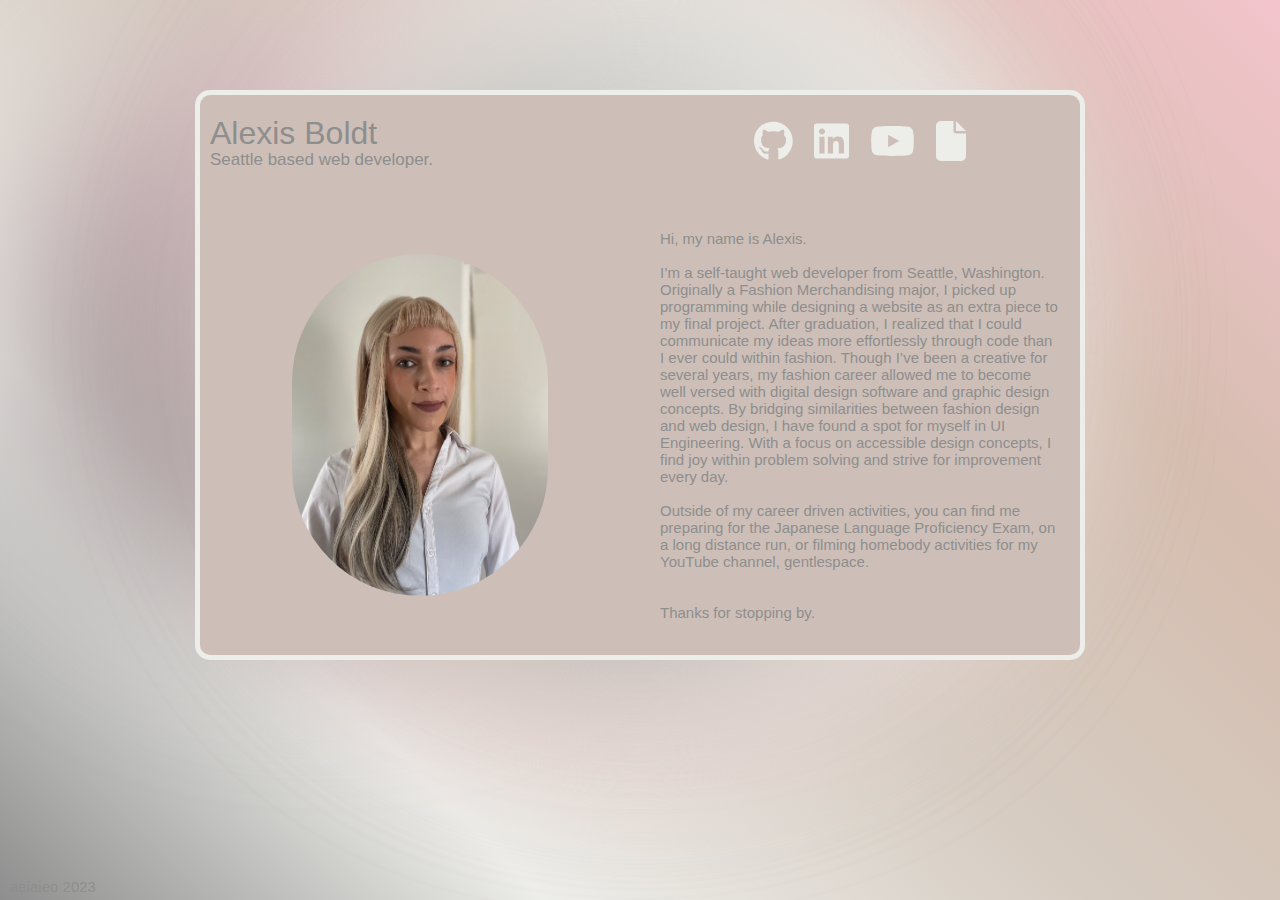
==== index.html @ 8f7ff2bb "Resume Adjusted" ====
<!DOCTYPE html>
<html lang="en">
<head>
    <meta charset="UTF-8">
    <meta name="viewport" content="width=device-width, initial-scale=1.0">
    <link href="styles.css" rel="stylesheet">
    <title>Document</title>
</head>
<body>
    <div id="top" class="orb"></div>
    <div id="left" class="orb"></div>
    <div id="bottom" class="orb"></div>
    <div id="right" class="orb"></div>
    <main>
        <h1>Alexis Boldt</h1>
        <h2>Seattle based web developer.</h2>
        <div id="socials">
            <i>
                <a target="_blank" href="https://github.com/aeiaieo">
                    <svg xmlns="http://www.w3.org/2000/svg" height="1em" viewBox="0 0 496 512"><!--! Font Awesome Free 6.4.2 by @fontawesome - https://fontawesome.com License - https://fontawesome.com/license (Commercial License) Copyright 2023 Fonticons, Inc. --><style>svg{fill:#edede9}</style><path d="M165.9 397.4c0 2-2.3 3.6-5.2 3.6-3.3.3-5.6-1.3-5.6-3.6 0-2 2.3-3.6 5.2-3.6 3-.3 5.6 1.3 5.6 3.6zm-31.1-4.5c-.7 2 1.3 4.3 4.3 4.9 2.6 1 5.6 0 6.2-2s-1.3-4.3-4.3-5.2c-2.6-.7-5.5.3-6.2 2.3zm44.2-1.7c-2.9.7-4.9 2.6-4.6 4.9.3 2 2.9 3.3 5.9 2.6 2.9-.7 4.9-2.6 4.6-4.6-.3-1.9-3-3.2-5.9-2.9zM244.8 8C106.1 8 0 113.3 0 252c0 110.9 69.8 205.8 169.5 239.2 12.8 2.3 17.3-5.6 17.3-12.1 0-6.2-.3-40.4-.3-61.4 0 0-70 15-84.7-29.8 0 0-11.4-29.1-27.8-36.6 0 0-22.9-15.7 1.6-15.4 0 0 24.9 2 38.6 25.8 21.9 38.6 58.6 27.5 72.9 20.9 2.3-16 8.8-27.1 16-33.7-55.9-6.2-112.3-14.3-112.3-110.5 0-27.5 7.6-41.3 23.6-58.9-2.6-6.5-11.1-33.3 2.6-67.9 20.9-6.5 69 27 69 27 20-5.6 41.5-8.5 62.8-8.5s42.8 2.9 62.8 8.5c0 0 48.1-33.6 69-27 13.7 34.7 5.2 61.4 2.6 67.9 16 17.7 25.8 31.5 25.8 58.9 0 96.5-58.9 104.2-114.8 110.5 9.2 7.9 17 22.9 17 46.4 0 33.7-.3 75.4-.3 83.6 0 6.5 4.6 14.4 17.3 12.1C428.2 457.8 496 362.9 496 252 496 113.3 383.5 8 244.8 8zM97.2 352.9c-1.3 1-1 3.3.7 5.2 1.6 1.6 3.9 2.3 5.2 1 1.3-1 1-3.3-.7-5.2-1.6-1.6-3.9-2.3-5.2-1zm-10.8-8.1c-.7 1.3.3 2.9 2.3 3.9 1.6 1 3.6.7 4.3-.7.7-1.3-.3-2.9-2.3-3.9-2-.6-3.6-.3-4.3.7zm32.4 35.6c-1.6 1.3-1 4.3 1.3 6.2 2.3 2.3 5.2 2.6 6.5 1 1.3-1.3.7-4.3-1.3-6.2-2.2-2.3-5.2-2.6-6.5-1zm-11.4-14.7c-1.6 1-1.6 3.6 0 5.9 1.6 2.3 4.3 3.3 5.6 2.3 1.6-1.3 1.6-3.9 0-6.2-1.4-2.3-4-3.3-5.6-2z"/>
                    </svg>
                </a>
            </i>
            <i>
                <a target="_blank" href="https://www.linkedin.com/in/alexis-boldt/">
                    <svg xmlns="http://www.w3.org/2000/svg" height="1em" viewBox="0 0 448 512"><!--! Font Awesome Free 6.4.2 by @fontawesome - https://fontawesome.com License - https://fontawesome.com/license (Commercial License) Copyright 2023 Fonticons, Inc. --><path d="M416 32H31.9C14.3 32 0 46.5 0 64.3v383.4C0 465.5 14.3 480 31.9 480H416c17.6 0 32-14.5 32-32.3V64.3c0-17.8-14.4-32.3-32-32.3zM135.4 416H69V202.2h66.5V416zm-33.2-243c-21.3 0-38.5-17.3-38.5-38.5S80.9 96 102.2 96c21.2 0 38.5 17.3 38.5 38.5 0 21.3-17.2 38.5-38.5 38.5zm282.1 243h-66.4V312c0-24.8-.5-56.7-34.5-56.7-34.6 0-39.9 27-39.9 54.9V416h-66.4V202.2h63.7v29.2h.9c8.9-16.8 30.6-34.5 62.9-34.5 67.2 0 79.7 44.3 79.7 101.9V416z"/>
                    </svg>
                </a>
            </i>
            <i>
                <a target="_blank" href="https://www.youtube.com @gentlespacevlog">
                    <svg xmlns="http://www.w3.org/2000/svg" height="1em" viewBox="0 0 576 512"><!--! Font Awesome Free 6.4.2 by @fontawesome - https://fontawesome.com License - https://fontawesome.com/license (Commercial License) Copyright 2023 Fonticons, Inc. --><path d="M549.655 124.083c-6.281-23.65-24.787-42.276-48.284-48.597C458.781 64 288 64 288 64S117.22 64 74.629 75.486c-23.497 6.322-42.003 24.947-48.284 48.597-11.412 42.867-11.412 132.305-11.412 132.305s0 89.438 11.412 132.305c6.281 23.65 24.787 41.5 48.284 47.821C117.22 448 288 448 288 448s170.78 0 213.371-11.486c23.497-6.321 42.003-24.171 48.284-47.821 11.412-42.867 11.412-132.305 11.412-132.305s0-89.438-11.412-132.305zm-317.51 213.508V175.185l142.739 81.205-142.739 81.201z"/>
                    </svg>
                </a>
            </i>
            <i>
                <a target="_blank" href="resume.pdf">
                    <svg xmlns="http://www.w3.org/2000/svg" height="1em" viewBox="0 0 384 512"><!--! Font Awesome Free 6.4.2 by @fontawesome - https://fontawesome.com License - https://fontawesome.com/license (Commercial License) Copyright 2023 Fonticons, Inc. --><path d="M0 64C0 28.7 28.7 0 64 0H224V128c0 17.7 14.3 32 32 32H384V448c0 35.3-28.7 64-64 64H64c-35.3 0-64-28.7-64-64V64zm384 64H256V0L384 128z"/>
                    </svg>
                </a>
            </i>
        </div>
        <img src="IMG_4750.jpeg" alt="photo of the developer">
        <div id="text">
            <p>Hi, my name is Alexis.</p>
            <br>
            <p>I’m a self-taught web developer from Seattle, Washington. Originally a Fashion Merchandising major, I picked up programming while designing a website as an extra piece to my final project. After graduation, I realized that I could communicate my ideas more effortlessly through code than I ever could within fashion. Though I’ve been a creative for several years, my fashion career allowed me to become well versed with digital design software and graphic design concepts. By bridging similarities between fashion design and web design, I have found a spot for myself in UI Engineering. With a focus on accessible design concepts, I find joy within problem solving and strive for improvement every day.</p>
            <br>
            <p>Outside of my career driven activities, you can find me preparing for the Japanese Language Proficiency Exam, on a long distance run, or filming homebody activities for my YouTube channel, <a target="_blank" href="https://www.youtube.com/@gentlespacevlog">gentlespace</a>.</p>
            <br>
            <br>
            <p>Thanks for stopping by.</p>
        </textarea>
    </main>
    <footer>
        <p>aeiaieo 2023</p>
    </footer>
</body>
</html>
---- styles.css ----
* {
    color: #8e8e8e;
    font-family: 'Open Sans', sans-serif;
    font-style: normal;
    font-weight: 300;
    line-height: normal;
    margin: 0;
    padding:0;
}
body {
    overflow: hidden;
    min-height: 100%;
    background-image: linear-gradient(45deg, #8E8E8E, #EDEDE9, #D6CCC2, #D5BDAF, #f3c4cc);
    background-repeat: no-repeat;
    background-attachment: fixed;
    display: flex;
    justify-content: center;
    align-items: center;
}
main {
    max-width: 900px;
    height: 35rem;
    background: #cdbfb7;
    border-radius: 15px;
    border: 5px solid #EDEDE9;
    margin-left: auto;
    margin-right: auto;
    margin-top: 10vh;
    position: relative;
    z-index: 1;
    display: grid;
    grid-template-columns: repeat(2, 440px);
    grid-template-rows: 100px 460px;
    align-self: center;
}
h1, h2 {
    grid-area: 1 / 1 / 2 / 2;
    justify-self: start;
    position: relative;
    left: 10px;
}
h1 {
    top: 20px;
}
h2 {
    position: relative;
    top: 50px;
    font-size: 17px;
    margin: 5px 0 0 0;
}
#socials {
    grid-area: 1 / 2 / 2 / 3;
    justify-self: center;
    align-self: center;
}
i {
    font-size: 40px;
    margin: 5px
}
a {
    text-decoration: none;
}
 #text {
    grid-area: 2 / 2 /3 / 3;
    justify-self: center;
    align-self: center;
    max-width: 400px;
    font-size: 15px;
}
img{
    max-width: 16rem;
    border-radius: 300pc;
    grid-area: 2 / 1 / 3 / 2;
    justify-self: center;
    align-self: center;
}
footer {
    position: fixed;
    bottom: 0;
    left: 5px;
    margin: 5px;
    color: #EDEDE9;
    font-size: 15px;
}
/* moving background */
#top {
    width: 800px;
    height: 800px;
    position: absolute;
    border-radius: 50%;
    background-image: linear-gradient(45deg, rgb(243, 196, 204), #EDEDE9);
    filter: blur(80px);
    animation: one 15s infinite;
}
#left {
    width: 600px;
    height: 600px;
    left: 20px;
    position: absolute;
    border-radius: 50%;
    background-image: linear-gradient(45deg, #8E8E8E, #f3c4cc);
    filter: blur(80px);
    animation: two 15s infinite;
}
#bottom {
    width: 800px;
    height: 800px;
    position: absolute;
    border-radius: 50%;
    background-image: linear-gradient(45deg, #D6CCC2, #EDEDE9);
    filter: blur(80px);
    animation: three 15s infinite;
}
#right {
    width: 600px;
    height: 600px;
    position: absolute;
    border-radius: 50%;
    background-image: linear-gradient(45deg, #8E8E8E, #EDEDE9);
    filter: blur(80px);
    animation: four 15s infinite;
}
@keyframes one {
    0%, 100% {
        left: -100px;
    }
    50% {
        left: 1000px;
    }
 }
@keyframes two {
    0%, 100% {
        top: -100px;
    }
    70% {
        top: 800px;
    }
  }
@keyframes three {
    0%, 100% {
        top: 100px;
    }
    80%{
        top: 700px;
    }
}
@keyframes four {
    0%, 100% {
        left: 700px;
    }
    70%{
        left: -100px;
    }
}
@media screen and (max-width: 900px) {
    body {
        overflow: scroll;
    }
    main {
        max-width: 80vw;
        height: 100%;
        display: block;
        overflow-x: visible;
        margin-top: 60px;
        margin-bottom: 25px;
        }
        h1, h2, #socials {
            display: block;
            position: relative;
            margin-left: auto;
            margin-right: auto;
        }
        h1, h2 {
            left: 10px;
            top: 20px;
        }
        #socials {
            margin-top: 40px;
            max-width: 225px;
        }
        img, #text { 
            margin-top: 20px;
            margin-bottom: 20px;
            padding: 20px;
            margin-left: auto;
            margin-right: auto;
            display: block;
            position: relative;
        }
        #top, #left, #bottom, #right {
            display: none;
        }
        footer {
            padding-left: 30px
        }
}
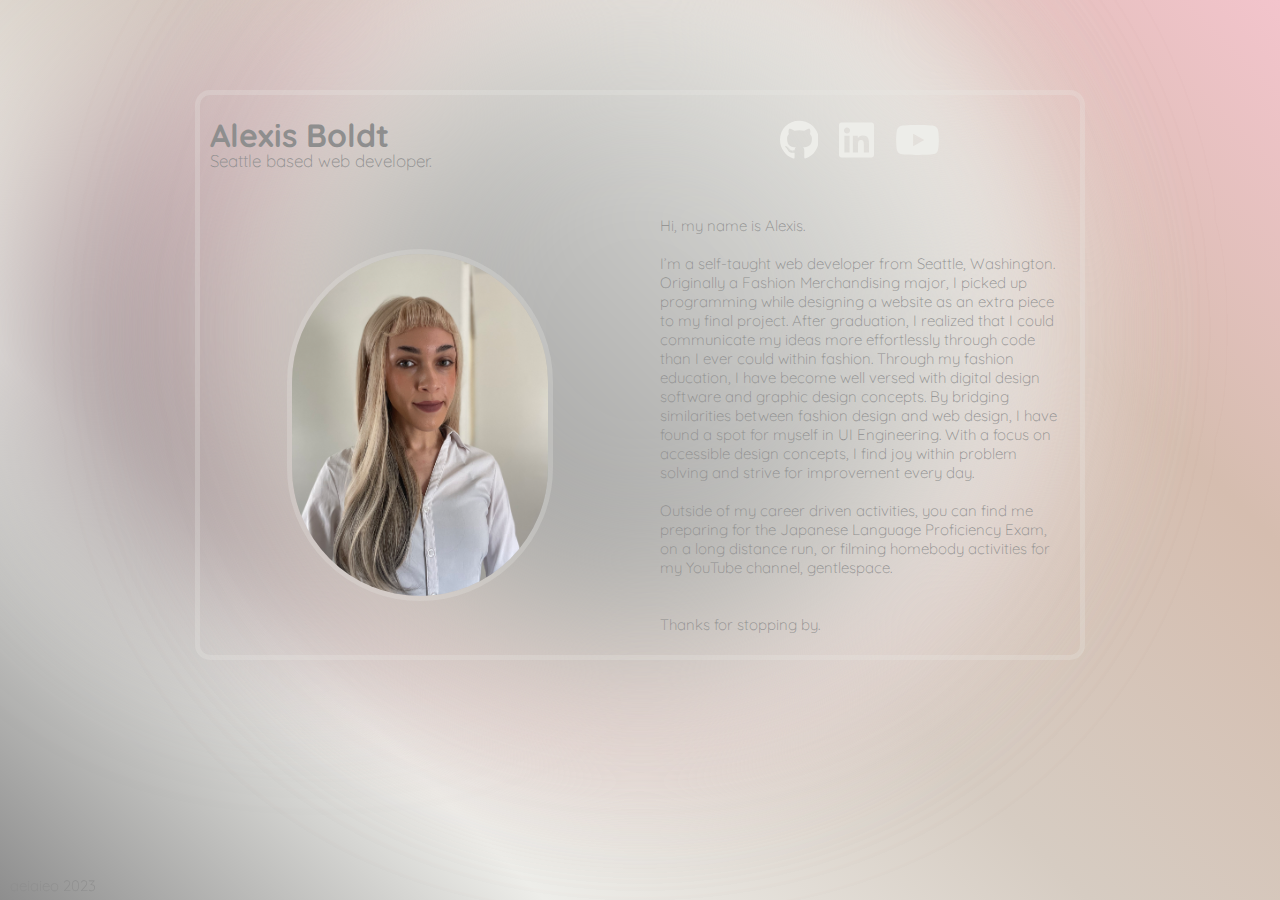
==== commit 2322f014: "Sprucing" ====
--- a/index.html
+++ b/index.html
@@ -5,6 +5,9 @@
     <meta name="viewport" content="width=device-width, initial-scale=1.0">
     <link href="styles.css" rel="stylesheet">
     <title>Document</title>
+    <link rel="preconnect" href="https://fonts.googleapis.com">
+    <link rel="preconnect" href="https://fonts.gstatic.com" crossorigin>
+    <link href="https://fonts.googleapis.com/css2?family=Open+Sans:wght@300&family=Quicksand&display=swap" rel="stylesheet">
 </head>
 <body>
     <div id="top" class="orb"></div>
@@ -28,23 +31,23 @@
                 </a>
             </i>
             <i>
-                <a target="_blank" href="https://www.youtube.com @gentlespacevlog">
+                <a target="_blank" href="https://www.youtube.com/@gentlespacevlog">
                     <svg xmlns="http://www.w3.org/2000/svg" height="1em" viewBox="0 0 576 512"><!--! Font Awesome Free 6.4.2 by @fontawesome - https://fontawesome.com License - https://fontawesome.com/license (Commercial License) Copyright 2023 Fonticons, Inc. --><path d="M549.655 124.083c-6.281-23.65-24.787-42.276-48.284-48.597C458.781 64 288 64 288 64S117.22 64 74.629 75.486c-23.497 6.322-42.003 24.947-48.284 48.597-11.412 42.867-11.412 132.305-11.412 132.305s0 89.438 11.412 132.305c6.281 23.65 24.787 41.5 48.284 47.821C117.22 448 288 448 288 448s170.78 0 213.371-11.486c23.497-6.321 42.003-24.171 48.284-47.821 11.412-42.867 11.412-132.305 11.412-132.305s0-89.438-11.412-132.305zm-317.51 213.508V175.185l142.739 81.205-142.739 81.201z"/>
                     </svg>
                 </a>
             </i>
-            <i>
-                <a target="_blank" href="resume.pdf">
-                    <svg xmlns="http://www.w3.org/2000/svg" height="1em" viewBox="0 0 384 512"><!--! Font Awesome Free 6.4.2 by @fontawesome - https://fontawesome.com License - https://fontawesome.com/license (Commercial License) Copyright 2023 Fonticons, Inc. --><path d="M0 64C0 28.7 28.7 0 64 0H224V128c0 17.7 14.3 32 32 32H384V448c0 35.3-28.7 64-64 64H64c-35.3 0-64-28.7-64-64V64zm384 64H256V0L384 128z"/>
-                    </svg>
-                </a>
-            </i>
+            <!-- <i> -->
+                <!-- <a target="_blank" href="resume.pdf"> -->
+                    <!-- <svg xmlns="http://www.w3.org/2000/svg" height="1em" viewBox="0 0 384 512">! Font Awesome Free 6.4.2 by @fontawesome - https://fontawesome.com License - https://fontawesome.com/license (Commercial License) Copyright 2023 Fonticons, Inc.<path d="M0 64C0 28.7 28.7 0 64 0H224V128c0 17.7 14.3 32 32 32H384V448c0 35.3-28.7 64-64 64H64c-35.3 0-64-28.7-64-64V64zm384 64H256V0L384 128z"/> -->
+                    <!-- </svg> -->
+                <!-- </a> -->
+            <!-- </i> -->
         </div>
         <img src="IMG_4750.jpeg" alt="photo of the developer">
         <div id="text">
             <p>Hi, my name is Alexis.</p>
             <br>
-            <p>I’m a self-taught web developer from Seattle, Washington. Originally a Fashion Merchandising major, I picked up programming while designing a website as an extra piece to my final project. After graduation, I realized that I could communicate my ideas more effortlessly through code than I ever could within fashion. Though I’ve been a creative for several years, my fashion career allowed me to become well versed with digital design software and graphic design concepts. By bridging similarities between fashion design and web design, I have found a spot for myself in UI Engineering. With a focus on accessible design concepts, I find joy within problem solving and strive for improvement every day.</p>
+            <p>I’m a self-taught web developer from Seattle, Washington. Originally a Fashion Merchandising major, I picked up programming while designing a website as an extra piece to my final project. After graduation, I realized that I could communicate my ideas more effortlessly through code than I ever could within fashion. Through my fashion education, I have become well versed with digital design software and graphic design concepts. By bridging similarities between fashion design and web design, I have found a spot for myself in UI Engineering. With a focus on accessible design concepts, I find joy within problem solving and strive for improvement every day.</p>
             <br>
             <p>Outside of my career driven activities, you can find me preparing for the Japanese Language Proficiency Exam, on a long distance run, or filming homebody activities for my YouTube channel, <a target="_blank" href="https://www.youtube.com/@gentlespacevlog">gentlespace</a>.</p>
             <br>
--- a/styles.css
+++ b/styles.css
@@ -1,6 +1,6 @@
 * {
     color: #8e8e8e;
-    font-family: 'Open Sans', sans-serif;
+    font-family: quicksand, 'Open Sans', sans-serif;
     font-style: normal;
     font-weight: 300;
     line-height: normal;
@@ -20,9 +20,8 @@
 main {
     max-width: 900px;
     height: 35rem;
-    background: #cdbfb7;
     border-radius: 15px;
-    border: 5px solid #EDEDE9;
+    border: 5px solid #edede940;
     margin-left: auto;
     margin-right: auto;
     margin-top: 10vh;
@@ -41,6 +40,8 @@
 }
 h1 {
     top: 20px;
+    font-weight: bold;
+    
 }
 h2 {
     position: relative;
@@ -73,13 +74,13 @@
     grid-area: 2 / 1 / 3 / 2;
     justify-self: center;
     align-self: center;
+    border: 5px solid #edede940;
 }
 footer {
     position: fixed;
     bottom: 0;
     left: 5px;
     margin: 5px;
-    color: #EDEDE9;
     font-size: 15px;
 }
 /* moving background */
@@ -176,7 +177,7 @@
         }
         #socials {
             margin-top: 40px;
-            max-width: 225px;
+            max-width: 180px; /*with resume change to 225px to center*/
         }
         img, #text { 
             margin-top: 20px;
@@ -191,6 +192,6 @@
             display: none;
         }
         footer {
-            padding-left: 30px
+            display: none;
         }
 }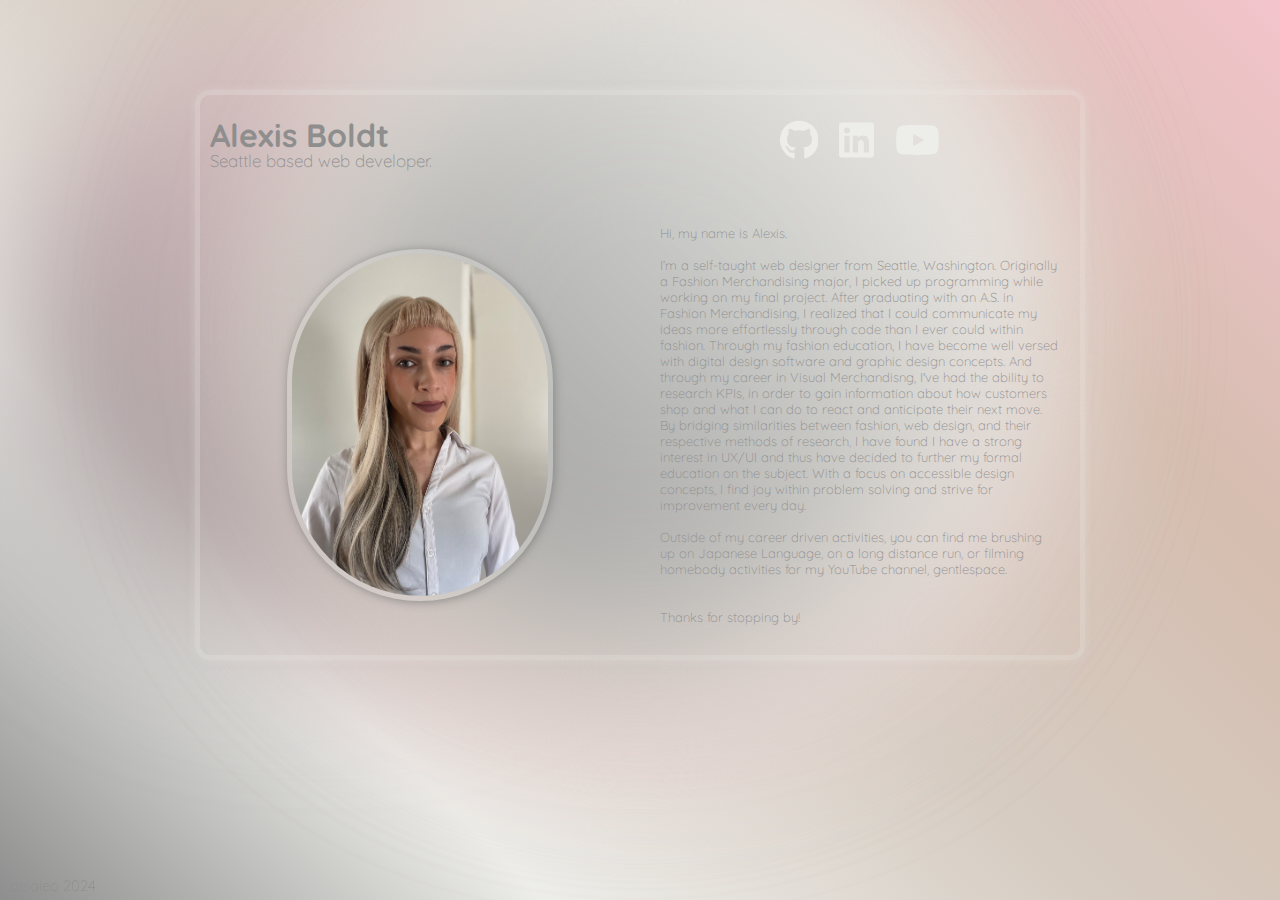
==== commit 48635d84: "minor errors" ====
--- a/index.html
+++ b/index.html
@@ -4,7 +4,7 @@
     <meta charset="UTF-8">
     <meta name="viewport" content="width=device-width, initial-scale=1.0">
     <link href="styles.css" rel="stylesheet">
-    <title>Document</title>
+    <title>aeiaieo</title>
     <link rel="preconnect" href="https://fonts.googleapis.com">
     <link rel="preconnect" href="https://fonts.gstatic.com" crossorigin>
     <link href="https://fonts.googleapis.com/css2?family=Open+Sans:wght@300&family=Quicksand&display=swap" rel="stylesheet">
@@ -37,26 +37,26 @@
                 </a>
             </i>
             <!-- <i> -->
-                <!-- <a target="_blank" href="resume.pdf"> -->
+                <!-- <a target="_blank" href=""> -->
                     <!-- <svg xmlns="http://www.w3.org/2000/svg" height="1em" viewBox="0 0 384 512">! Font Awesome Free 6.4.2 by @fontawesome - https://fontawesome.com License - https://fontawesome.com/license (Commercial License) Copyright 2023 Fonticons, Inc.<path d="M0 64C0 28.7 28.7 0 64 0H224V128c0 17.7 14.3 32 32 32H384V448c0 35.3-28.7 64-64 64H64c-35.3 0-64-28.7-64-64V64zm384 64H256V0L384 128z"/> -->
                     <!-- </svg> -->
                 <!-- </a> -->
             <!-- </i> -->
         </div>
-        <img src="IMG_4750.jpeg" alt="photo of the developer">
+        <img src="IMG_4750.jpeg" alt="photo of the developer" loading="lazy">
         <div id="text">
             <p>Hi, my name is Alexis.</p>
             <br>
-            <p>I’m a self-taught web developer from Seattle, Washington. Originally a Fashion Merchandising major, I picked up programming while designing a website as an extra piece to my final project. After graduation, I realized that I could communicate my ideas more effortlessly through code than I ever could within fashion. Through my fashion education, I have become well versed with digital design software and graphic design concepts. By bridging similarities between fashion design and web design, I have found a spot for myself in UI Engineering. With a focus on accessible design concepts, I find joy within problem solving and strive for improvement every day.</p>
+            <p>I’m a self-taught web designer from Seattle, Washington. Originally a Fashion Merchandising major, I picked up programming while working on my final project. After graduating with an A.S. in Fashion Merchandising, I realized that I could communicate my ideas more effortlessly through code than I ever could within fashion. Through my fashion education, I have become well versed with digital design software and graphic design concepts. And through my career in Visual Merchandisng, I've had the ability to research KPIs, in order to gain information about how customers shop and what I can do to react and anticipate their next move. By bridging similarities between fashion, web design, and their respective methods of research, I have found I have a strong interest in UX/UI and thus have decided to further my formal education on the subject. With a focus on accessible design concepts, I find joy within problem solving and strive for improvement every day.</p>
             <br>
-            <p>Outside of my career driven activities, you can find me preparing for the Japanese Language Proficiency Exam, on a long distance run, or filming homebody activities for my YouTube channel, <a target="_blank" href="https://www.youtube.com/@gentlespacevlog">gentlespace</a>.</p>
+            <p>Outside of my career driven activities, you can find me brushing up on Japanese Language, on a long distance run, or filming homebody activities for my YouTube channel, <a target="_blank" href="https://www.youtube.com/@gentlespacevlog">gentlespace</a>.</p>
             <br>
             <br>
-            <p>Thanks for stopping by.</p>
+            <p>Thanks for stopping by!</p>
         </textarea>
     </main>
     <footer>
-        <p>aeiaieo 2023</p>
+        <p>aeiaieo 2024</p>
     </footer>
 </body>
 </html>--- a/styles.css
+++ b/styles.css
@@ -8,7 +8,6 @@
     padding:0;
 }
 body {
-    overflow: hidden;
     min-height: 100%;
     background-image: linear-gradient(45deg, #8E8E8E, #EDEDE9, #D6CCC2, #D5BDAF, #f3c4cc);
     background-repeat: no-repeat;
@@ -16,12 +15,14 @@
     display: flex;
     justify-content: center;
     align-items: center;
+    overflow: hidden;
 }
 main {
     max-width: 900px;
     height: 35rem;
     border-radius: 15px;
     border: 5px solid #edede940;
+    box-shadow: 0px 0px 10px #edede940;
     margin-left: auto;
     margin-right: auto;
     margin-top: 10vh;
@@ -66,7 +67,7 @@
     justify-self: center;
     align-self: center;
     max-width: 400px;
-    font-size: 15px;
+    font-size: 13px;
 }
 img{
     max-width: 16rem;
@@ -75,6 +76,7 @@
     justify-self: center;
     align-self: center;
     border: 5px solid #edede940;
+    box-shadow: 1px 1px 10px #7d7d7cce;
 }
 footer {
     position: fixed;
